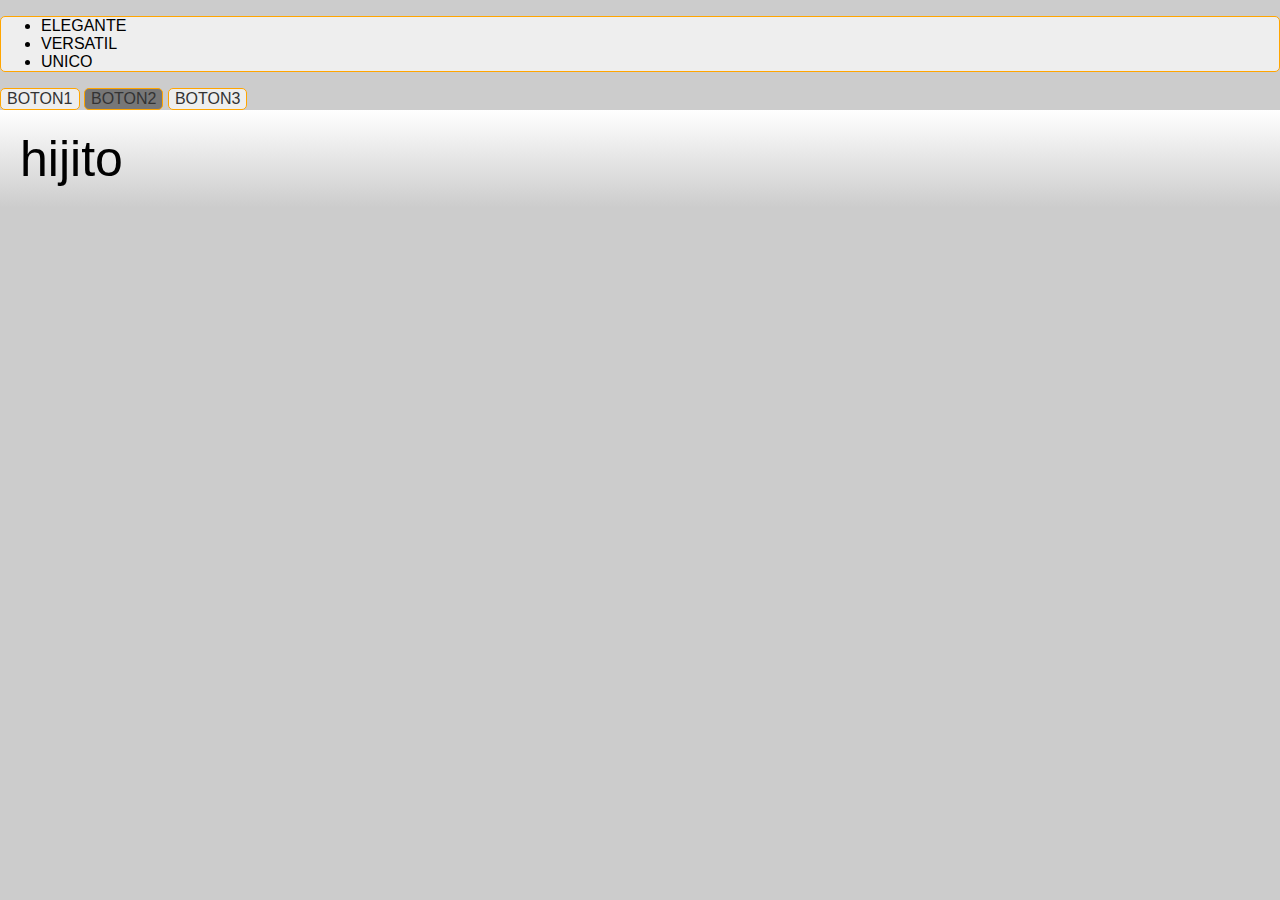
==== HTML5/index.html @ 5d920f67 "Usando Stylus y Nib" ====
<!DOCTYPE html>
<html lang ="es">
<head>
	<meta charset="utf-8"/>
	<title>Puls1: Comunidad para gente digital e inquieta</title>
	<link rel="stylesheet" type="text/css" href="css/normalize.css">	
	<link rel="stylesheet" type="text/css" href="css/puls1.css">	
</head>
<body>
	<header>
	</header>
	<nav>
		<ul class="lista">
			<li>elegante</li>
			<li>Versatil</li>
			<li>Unico</li>
		</ul>
		<button class="btn">Boton1</button>
		<button class="btn yellow">Boton2</button>
		<button class="btn gray">Boton3</button>
		<div class="padre">
			<span class="hijo">
				hijito
			</span>
		</div>
	</nav>
	<section>
	</section>
	<footer>
	</footer>
</body>
</html>
---- HTML5/css/puls1.css ----
body{background:#ccc}.lista{background:#eee;border:1px solid #ffa500;color:#000;-webkit-border-radius:5px;border-radius:5px;text-transform:uppercase}.btn{background:#eee;border:1px solid #ffa500;color:#333;-webkit-border-radius:5px;border-radius:5px;text-transform:uppercase;-o-transition:1s background;-ms-transition:1s background;-mz-transition:1s background;-webkit-transition:1s background;transition:1s background;}.btn:hover{background:#008000}.btn.yellow{background:#777;}.btn.yellow:hover{background:#ffa500}.padre{background:-o-linear-gradient(top, #fff, #ccc);background:-ms-linear-gradient(top, #fff, #ccc);background:-mz-linear-gradient(top, #fff, #ccc);background:-webkit-linear-gradient(top, #fff, #ccc);background:linear-gradient(to bottom, #fff, #ccc);padding:20px;}.padre .hijo{font-size:50px}
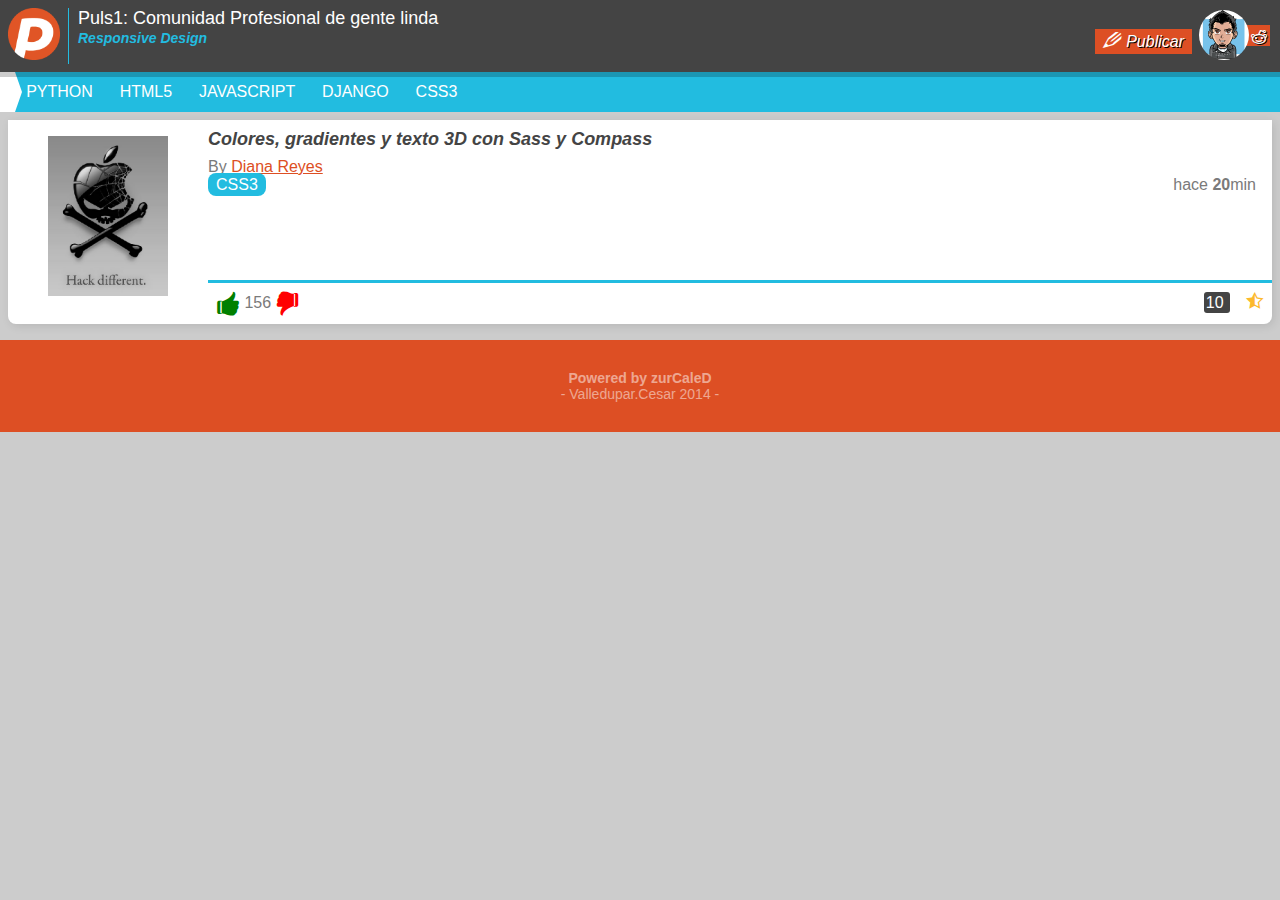
==== commit 3231d7f1: "Agregando cosillas" ====
--- a/HTML5/index.html
+++ b/HTML5/index.html
@@ -2,19 +2,43 @@
 <html lang ="es">
 <head>
 	<meta charset="utf-8"/>
-	<title>Puls1: Comunidad para gente digital e inquieta</title>
+	<title>Puls1: Comunidad para gente digital y millonaria</title>
 	<link rel="stylesheet" type="text/css" href="css/normalize.css">	
 	<link rel="stylesheet" type="text/css" href="css/puls1.css">	
 </head>
 <body>
 	<header>
+		<div class="logo left">
+			<img src="imagenes/logo.png" alt="Puls1"/>
+		</div>
+		<div class="titular">
+			<h1 class="titulo">
+				Puls1: Comunidad Profesional de gente linda
+			</h1>
+			<div>
+				<a href="#" class="filtro">
+					Responsive Design
+				</a>
+			 	<a href="#" class="publicar">
+			 		Publicar
+			 	</a>
+			 </div>
+		</div>
+		<div class="usuario">
+			<figure class="avatar">
+				<img src="imagenes/avatar.png" alt="zurCaleD"/>
+			</figure>
+			<a href="#" class="flechita"></a>
+		</div>
 	</header>
 	<nav>
-		<ul class="lista">
-			<li>elegante</li>
-			<li>Versatil</li>
-			<li>Unico</li>
-		</ul>
+		<ul class="menu">
+			<li><a href="#">Python</a></li>
+			<li><a href="#">HTML5</a></li>
+			<li><a href="#">Javascript</a></li>
+			<li><a href="#">Django</a></li>
+			<li><a href="#">CSS3</a></li>
+		</ul><!--
 		<button class="btn">Boton1</button>
 		<button class="btn yellow">Boton2</button>
 		<button class="btn gray">Boton3</button>
@@ -22,11 +46,47 @@
 			<span class="hijo">
 				hijito
 			</span>
-		</div>
+		</div>-->
 	</nav>
-	<section>
+	<section class="posts">
+		<article class="post">
+			<div class="descripcion">
+				<figure class="imagen">
+					<img src="imagenes/foto.png" />
+				</figure>
+				<div class="detalles">
+					<h2 class="titulo">
+						Colores, gradientes y texto 3D con Sass y Compass
+					</h2>
+					<p class="autor">
+						By <a href="#">Diana Reyes</a>
+					</p>
+					<a href="#" class="tag">CSS3</a>
+					<p class="fecha">hace <strong>20</strong>min</p>
+				</div>
+			</div>
+			<div class="acciones">
+				<div class="votos">
+					<a href="#" class="up"></a>
+					<span class="total">156</span>
+					<a href="#" class="down"></a>					
+				</div>
+				<div class="datos">
+					<a href="#" class="comentarios">
+						10
+					</a>
+					<a href="#" class="estrellita"></a>
+				</div>
+			</div>
+		</article>
 	</section>
 	<footer>
+		<h3>
+			<strong>Powered by zurCaleD</strong>
+			<span class="mejor">
+				Valledupar.Cesar 2014
+			</span>
+		</h3>
 	</footer>
 </body>
 </html>
--- a/HTML5/css/puls1.css
+++ b/HTML5/css/puls1.css
@@ -1 +1 @@
-body{background:#ccc}.lista{background:#eee;border:1px solid #ffa500;color:#000;-webkit-border-radius:5px;border-radius:5px;text-transform:uppercase}.btn{background:#eee;border:1px solid #ffa500;color:#333;-webkit-border-radius:5px;border-radius:5px;text-transform:uppercase;-o-transition:1s background;-ms-transition:1s background;-mz-transition:1s background;-webkit-transition:1s background;transition:1s background;}.btn:hover{background:#008000}.btn.yellow{background:#777;}.btn.yellow:hover{background:#ffa500}.padre{background:-o-linear-gradient(top, #fff, #ccc);background:-ms-linear-gradient(top, #fff, #ccc);background:-mz-linear-gradient(top, #fff, #ccc);background:-webkit-linear-gradient(top, #fff, #ccc);background:linear-gradient(to bottom, #fff, #ccc);padding:20px;}.padre .hijo{font-size:50px}+@font-face{font-family:'iconitos';src:url("../fonts/icomoon.eot");src:url("../fonts/icomoon.eot?#iefix") format('embedded-opentype'),url("../fonts/icomoon.ttf") format('truetype'),url("../fonts/icomoon.woff") format('woff'),url("../fonts/icomoon.svg#icomoon") format('svg');font-weight:normal;font-style:normal}a{color:#dd4f24}body{background:#ccc;color:#444;font-size:16px}footer{background:#dd4f24;color:rgba(255,255,255,0.5);padding:1em 0;text-align:center;width:100%;}footer h3{font-size:14px;font-weight:normal;}footer h3 strong{display:block}footer h3 .mejor:before,footer h3 .mejor:after{content:" - "}header{background:#444;-webkit-box-shadow:0 5px 0 rgba(0,0,0,0.2);box-shadow:0 5px 0 rgba(0,0,0,0.2);color:#fff;overflow:hidden;padding:.5em;position:relative;z-index:2;}header .logo{border-right:1px solid #22bce0;float:left;width:60px;}header .logo img{width:52px}header .titular{margin:0 80px 0 70px;}header .titular .filtro{color:#22bce0;font-size:14px;font-style:italic;font-weight:bold;text-decoration:none}header .titular .publicar{background:#dd4f24;color:#fff;float:right;font-style:italic;padding:.2em .5em;text-decoration:none;text-shadow:1px 1px 0 #000;}header .titular .publicar:before{content:"\e600";display:inline-block;font-family:"iconitos";margin:0 3px 0 0;text-shadow:none}header .titular .titulo{font-size:18px;font-weight:normal;margin:0;padding:0}header .usuario{position:absolute;right:10px;top:10px;}header .usuario .avatar{margin:0 1.3em 0 0;position:relative;z-index:69;}header .usuario .avatar img{-webkit-border-radius:50%;border-radius:50%;width:50px}header .usuario .flechita{background:#dd4f24;color:#fff;display:block;padding:2px;position:absolute;right:0;text-align:right;text-decoration:none;top:15px;width:50%;z-index:0;}header .usuario .flechita:after{content:"\e605";display:block;font-family:"iconitos";margin:1px 1px 0 1px;text-shadow:1px 1px 0 #000}nav{background:#22bce0;border-left:15px solid #fff;position:relative;}nav:before{border-bottom:20px solid transparent;border-left:7px solid #fff;border-top:20px solid transparent;content:"";left:0;position:absolute;top:0}nav .menu{height:40px;line-height:40px;margin:0;padding:0;overflow-x:auto;text-transform:uppercase;white-space:nowrap;}nav .menu::-webkit-scrollbar{display:none}nav .menu li{display:inline-block;}nav .menu li a{color:#fff;display:block;margin:0 .5em;padding:0 .2em;text-decoration:none;}nav .menu li a:hover{background:rgba(0,0,0,0.1)}.posts{padding:.5em;}.posts .post{background:#fff;-webkit-border-radius:0 0 .5em .5em;border-radius:0 0 .5em .5em;-webkit-box-shadow:2px 2px 10px rgba(0,0,0,0.1);box-shadow:2px 2px 10px rgba(0,0,0,0.1);color:#7a7a7a;margin-bottom:.5em;}.posts .post .acciones{border-top:3px solid #22bce0;padding:.5em;overflow:hidden;}.posts .post .acciones .datos{float:right;}.posts .post .acciones .datos .comentarios{background:#444;-webkit-border-radius:3px;border-radius:3px;color:#fff;margin:0 1em 0 0;padding:2px 2px;text-decoration:none}.posts .post .acciones .datos .estrellita{text-decoration:none;}.posts .post .acciones .datos .estrellita:after{color:#fcb92d;content:"\e601";font-family:"iconitos";font-size:1.1em}.posts .post .acciones .votos{float:left;}.posts .post .acciones .votos .down,.posts .post .acciones .votos .up{text-decoration:none;}.posts .post .acciones .votos .down:before,.posts .post .acciones .votos .up:before{font-family:"iconitos";font-size:1.5em;vertical-align:middle}.posts .post .acciones .votos .down{color:#f00;}.posts .post .acciones .votos .down:before{content:"\e603"}.posts .post .acciones .votos .up{color:#008000;}.posts .post .acciones .votos .up:before{content:"\e602"}.posts .post .descripcion .detalles{height:160px;margin-left:130px;}.posts .post .descripcion .detalles .autor{margin:.5em .2em 0}.posts .post .descripcion .detalles .fecha{float:right;margin:0 1em 0 0}.posts .post .descripcion .detalles .tag{background:#22bce0;-webkit-border-radius:.5em;border-radius:.5em;color:#fff;padding:.2em .5em;text-decoration:none}.posts .post .descripcion .detalles .titulo{color:#444;font-size:18px;font-style:italic;margin:0;padding:.5em .5em 0 0}.posts .post .descripcion .imagen{float:left;}.posts .post .descripcion .imagen img{height:160px;vertical-align:top;width:120px}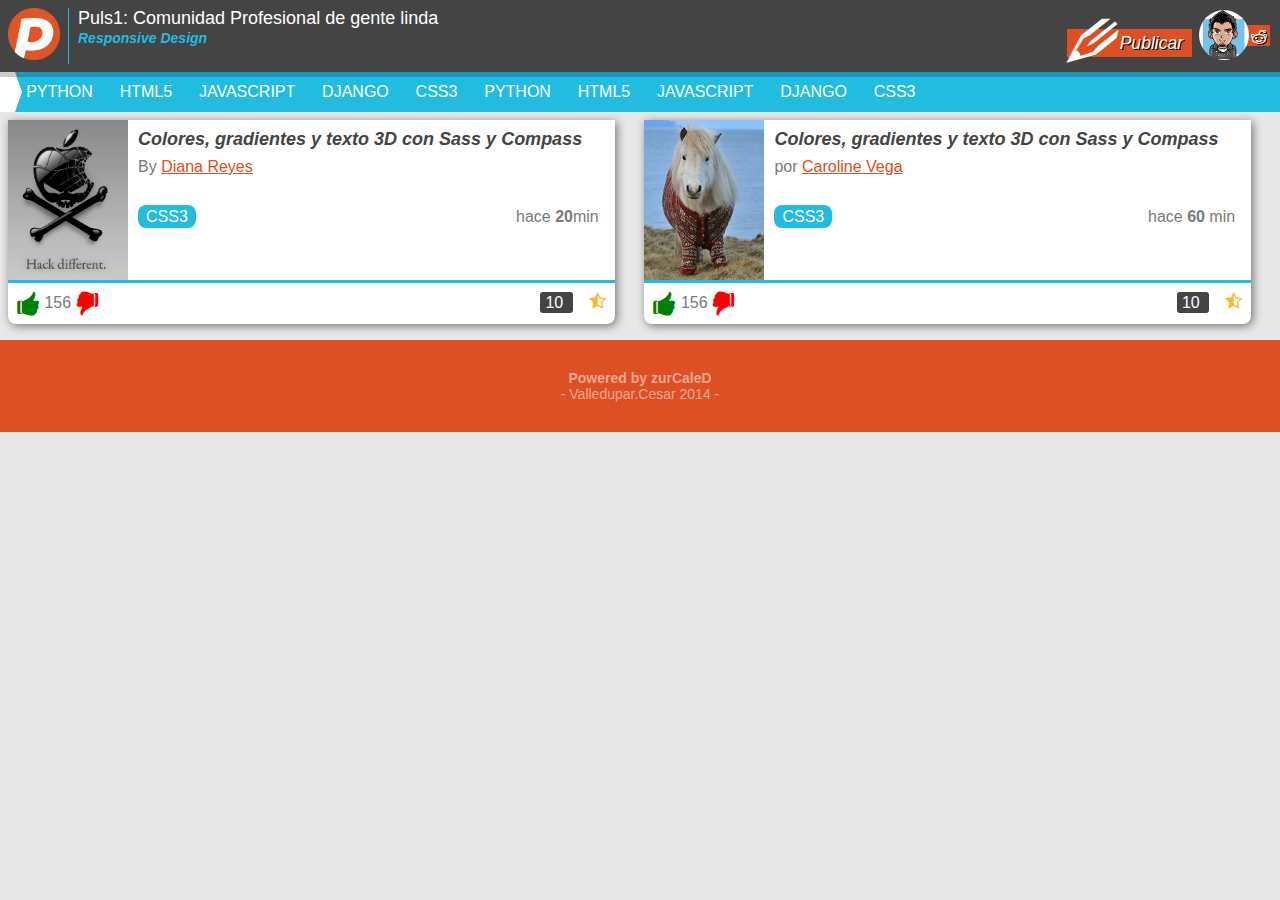
==== commit 41583e0a: "modificaciones" ====
--- a/HTML5/index.html
+++ b/HTML5/index.html
@@ -2,6 +2,8 @@
 <html lang ="es">
 <head>
 	<meta charset="utf-8"/>
+	<meta name="viewport" 
+		content="width=device-width, initial-scale=1, maximum-scale=1" />
 	<title>Puls1: Comunidad para gente digital y millonaria</title>
 	<link rel="stylesheet" type="text/css" href="css/normalize.css">	
 	<link rel="stylesheet" type="text/css" href="css/puls1.css">	
@@ -32,7 +34,12 @@
 		</div>
 	</header>
 	<nav>
-		<ul class="menu">
+			<ul class="menu">
+			<li><a href="#">Python</a></li>
+			<li><a href="#">HTML5</a></li>
+			<li><a href="#">Javascript</a></li>
+			<li><a href="#">Django</a></li>
+			<li><a href="#">CSS3</a></li>
 			<li><a href="#">Python</a></li>
 			<li><a href="#">HTML5</a></li>
 			<li><a href="#">Javascript</a></li>
@@ -79,6 +86,36 @@
 				</div>
 			</div>
 		</article>
+		<article class="post">
+			<div class="descripcion">
+				<figure class="imagen">
+					<img src="imagenes/foto.jpg" />
+				</figure>
+				<div class="detalles">
+					<h2 class="titulo">
+						Colores, gradientes y texto 3D con Sass y Compass
+					</h2>
+					<p class="autor">
+						por <a href="#">Caroline Vega</a>
+					</p>
+					<a class="tag" href="#">CSS3</a>
+					<p class="fecha">hace <strong>60</strong> min</p>
+				</div>
+			</div>
+			<div class="acciones">
+				<div class="votos">
+					<a class="up" href="#"></a>
+					<span class="total">156</span>
+					<a class="down" href="#"></a>
+				</div>
+				<div class="datos">
+					<a class="comentarios" href="#">
+						10
+					</a>
+					<a class="estrellita" href="#"></a>
+				</div>
+			</div>
+		</article>
 	</section>
 	<footer>
 		<h3>
--- a/HTML5/css/puls1.css
+++ b/HTML5/css/puls1.css
@@ -1 +1 @@
-@font-face{font-family:'iconitos';src:url("../fonts/icomoon.eot");src:url("../fonts/icomoon.eot?#iefix") format('embedded-opentype'),url("../fonts/icomoon.ttf") format('truetype'),url("../fonts/icomoon.woff") format('woff'),url("../fonts/icomoon.svg#icomoon") format('svg');font-weight:normal;font-style:normal}a{color:#dd4f24}body{background:#ccc;color:#444;font-size:16px}footer{background:#dd4f24;color:rgba(255,255,255,0.5);padding:1em 0;text-align:center;width:100%;}footer h3{font-size:14px;font-weight:normal;}footer h3 strong{display:block}footer h3 .mejor:before,footer h3 .mejor:after{content:" - "}header{background:#444;-webkit-box-shadow:0 5px 0 rgba(0,0,0,0.2);box-shadow:0 5px 0 rgba(0,0,0,0.2);color:#fff;overflow:hidden;padding:.5em;position:relative;z-index:2;}header .logo{border-right:1px solid #22bce0;float:left;width:60px;}header .logo img{width:52px}header .titular{margin:0 80px 0 70px;}header .titular .filtro{color:#22bce0;font-size:14px;font-style:italic;font-weight:bold;text-decoration:none}header .titular .publicar{background:#dd4f24;color:#fff;float:right;font-style:italic;padding:.2em .5em;text-decoration:none;text-shadow:1px 1px 0 #000;}header .titular .publicar:before{content:"\e600";display:inline-block;font-family:"iconitos";margin:0 3px 0 0;text-shadow:none}header .titular .titulo{font-size:18px;font-weight:normal;margin:0;padding:0}header .usuario{position:absolute;right:10px;top:10px;}header .usuario .avatar{margin:0 1.3em 0 0;position:relative;z-index:69;}header .usuario .avatar img{-webkit-border-radius:50%;border-radius:50%;width:50px}header .usuario .flechita{background:#dd4f24;color:#fff;display:block;padding:2px;position:absolute;right:0;text-align:right;text-decoration:none;top:15px;width:50%;z-index:0;}header .usuario .flechita:after{content:"\e605";display:block;font-family:"iconitos";margin:1px 1px 0 1px;text-shadow:1px 1px 0 #000}nav{background:#22bce0;border-left:15px solid #fff;position:relative;}nav:before{border-bottom:20px solid transparent;border-left:7px solid #fff;border-top:20px solid transparent;content:"";left:0;position:absolute;top:0}nav .menu{height:40px;line-height:40px;margin:0;padding:0;overflow-x:auto;text-transform:uppercase;white-space:nowrap;}nav .menu::-webkit-scrollbar{display:none}nav .menu li{display:inline-block;}nav .menu li a{color:#fff;display:block;margin:0 .5em;padding:0 .2em;text-decoration:none;}nav .menu li a:hover{background:rgba(0,0,0,0.1)}.posts{padding:.5em;}.posts .post{background:#fff;-webkit-border-radius:0 0 .5em .5em;border-radius:0 0 .5em .5em;-webkit-box-shadow:2px 2px 10px rgba(0,0,0,0.1);box-shadow:2px 2px 10px rgba(0,0,0,0.1);color:#7a7a7a;margin-bottom:.5em;}.posts .post .acciones{border-top:3px solid #22bce0;padding:.5em;overflow:hidden;}.posts .post .acciones .datos{float:right;}.posts .post .acciones .datos .comentarios{background:#444;-webkit-border-radius:3px;border-radius:3px;color:#fff;margin:0 1em 0 0;padding:2px 2px;text-decoration:none}.posts .post .acciones .datos .estrellita{text-decoration:none;}.posts .post .acciones .datos .estrellita:after{color:#fcb92d;content:"\e601";font-family:"iconitos";font-size:1.1em}.posts .post .acciones .votos{float:left;}.posts .post .acciones .votos .down,.posts .post .acciones .votos .up{text-decoration:none;}.posts .post .acciones .votos .down:before,.posts .post .acciones .votos .up:before{font-family:"iconitos";font-size:1.5em;vertical-align:middle}.posts .post .acciones .votos .down{color:#f00;}.posts .post .acciones .votos .down:before{content:"\e603"}.posts .post .acciones .votos .up{color:#008000;}.posts .post .acciones .votos .up:before{content:"\e602"}.posts .post .descripcion .detalles{height:160px;margin-left:130px;}.posts .post .descripcion .detalles .autor{margin:.5em .2em 0}.posts .post .descripcion .detalles .fecha{float:right;margin:0 1em 0 0}.posts .post .descripcion .detalles .tag{background:#22bce0;-webkit-border-radius:.5em;border-radius:.5em;color:#fff;padding:.2em .5em;text-decoration:none}.posts .post .descripcion .detalles .titulo{color:#444;font-size:18px;font-style:italic;margin:0;padding:.5em .5em 0 0}.posts .post .descripcion .imagen{float:left;}.posts .post .descripcion .imagen img{height:160px;vertical-align:top;width:120px}+@font-face{font-family:'iconitos';src:url("../fonts/icomoon.eot");src:url("../fonts/icomoon.eot?#iefix") format('embedded-opentype'),url("../fonts/icomoon.ttf") format('truetype'),url("../fonts/icomoon.woff") format('woff'),url("../fonts/icomoon.svg#icomoon") format('svg');font-weight:normal;font-style:normal}a{color:#dd4f24}body{background:#e8e8e8;color:#444;font-family:Arial;font-size:16px}figure{margin:0}footer{background:#dd4f24;color:rgba(255,255,255,0.5);padding:1em 0;text-align:center;width:100%;}footer h3{font-size:14px;font-weight:normal;}footer h3 strong{display:block}footer h3 .mejor:before,footer h3 .mejor:after{content:" - "}header{background:#444;-webkit-box-shadow:0 5px 0 rgba(0,0,0,0.2);box-shadow:0 5px 0 rgba(0,0,0,0.2);color:#fff;overflow:hidden;padding:.5em;position:relative;z-index:2;}header .logo{border-right:1px solid #22bce0;float:left;width:60px;}header .logo img{width:52px}header .titular{margin:0 80px 0 70px;}header .titular .filtro{color:#22bce0;font-size:14px;font-style:italic;font-weight:bold;text-decoration:none}header .titular .publicar{background:#dd4f24;color:#fff;float:right;font-style:italic;padding:.2em .5em;text-decoration:none;text-shadow:1px 1px 0 #000;}header .titular .publicar:before{content:"\e600";display:inline-block;font-family:"iconitos";margin:0 3px 0 0;text-shadow:none}header .titular .titulo{font-size:18px;font-weight:normal;margin:0;padding:0}header .usuario{position:absolute;right:10px;top:10px;}header .usuario .avatar{margin:0 1.3em 0 0;position:relative;z-index:69;}header .usuario .avatar img{-webkit-border-radius:50%;border-radius:50%;width:50px}header .usuario .flechita{background:#dd4f24;color:#fff;display:block;padding:2px;position:absolute;right:0;text-align:right;text-decoration:none;top:15px;width:50%;z-index:0;}header .usuario .flechita:after{content:"\e605";display:block;font-family:"iconitos";margin:1px 1px 0 1px;text-shadow:1px 1px 0 #000}nav{background:#22bce0;border-left:15px solid #fff;position:relative;}nav:before{border-bottom:20px solid transparent;border-left:7px solid #fff;border-top:20px solid transparent;content:"";left:0;position:absolute;top:0}nav .menu{height:40px;line-height:40px;margin:0;padding:0;overflow-x:auto;text-transform:uppercase;white-space:nowrap;}nav .menu::-webkit-scrollbar{display:none}nav .menu li{display:inline-block;}nav .menu li a{color:#fff;display:block;margin:0 .5em;padding:0 .2em;text-decoration:none;}nav .menu li a:hover{background:rgba(0,0,0,0.1)}.posts{padding:.5em;}.posts .post{background:#fff;-webkit-border-radius:0 0 .5em .5em;border-radius:0 0 .5em .5em;-webkit-box-shadow:2px 2px 10px rgba(0,0,0,0.5);box-shadow:2px 2px 10px rgba(0,0,0,0.5);color:#7a7a7a;margin-bottom:.5em;}.posts .post .acciones{border-top:3px solid #22bce0;padding:.5em;overflow:hidden;}.posts .post .acciones .datos{float:right;}.posts .post .acciones .datos .comentarios{background:#444;-webkit-border-radius:3px;border-radius:3px;color:#fff;margin:0 1em 0 0;padding:2px 5px;text-decoration:none}.posts .post .acciones .datos .estrellita{text-decoration:none;}.posts .post .acciones .datos .estrellita:after{color:#fcb92d;content:"\e601";font-family:"iconitos";font-size:1.1em}.posts .post .acciones .votos{float:left;}.posts .post .acciones .votos .down,.posts .post .acciones .votos .up{text-decoration:none;}.posts .post .acciones .votos .down:before,.posts .post .acciones .votos .up:before{font-family:"iconitos";font-size:1.5em;vertical-align:middle}.posts .post .acciones .votos .down{color:#f00;}.posts .post .acciones .votos .down:before{content:"\e603"}.posts .post .acciones .votos .up{color:#008000;}.posts .post .acciones .votos .up:before{content:"\e602"}.posts .post .descripcion .detalles{height:160px;margin-left:130px;}.posts .post .descripcion .detalles .autor{margin:.5em 0 2em 0}.posts .post .descripcion .detalles .fecha{float:right;margin:0 1em 0 0}.posts .post .descripcion .detalles .tag{background:#22bce0;-webkit-border-radius:.5em;border-radius:.5em;color:#fff;padding:.2em .5em;text-decoration:none}.posts .post .descripcion .detalles .titulo{color:#444;font-size:18px;font-style:italic;margin:0;padding:.5em .5em 0 0}.posts .post .descripcion .imagen{float:left;}.posts .post .descripcion .imagen img{height:160px;vertical-align:top;width:120px}@media screen and (min-width: 768px){header .titular .publicar{font-size:1.1em;padding-left:3em;position:relative;}header .titular .publicar:before{left:0;font-size:2.5em;position:absolute;top:-10px}.posts .post{display:inline-block;width:48%;vertical-align:top;}.posts .post:nth-child(odd){margin-right:2%}}